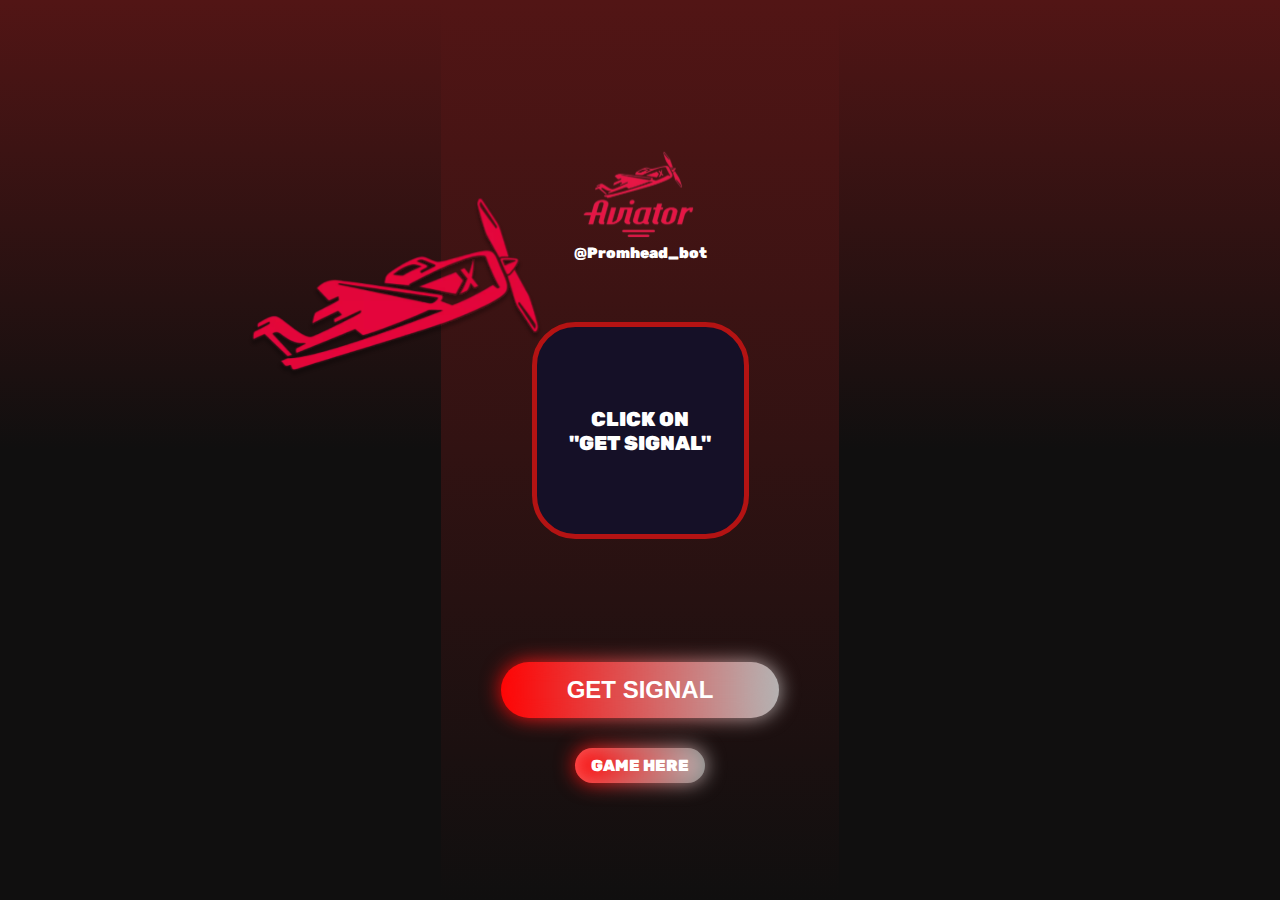
==== aviator/index.html @ 8699faf8 "added aviator" ====
<!DOCTYPE html>
<html lang="en">

<head>
  <meta charset="UTF-8">
  <meta name="viewport" content="width=device-width, initial-scale=1.0">
  <link rel="stylesheet" href="style.css">
  <link href="https://fonts.googleapis.com/css2?family=Oswald:wght@200..700&family=Poppins:ital,wght@0,100;0,200;0,300;0,400;0,500;0,600;0,700;0,800;0,900;1,100;1,200;1,300;1,400;1,500;1,600;1,700;1,800;1,900&family=Roboto:ital,wght@0,100;0,300;0,400;0,500;0,700;0,900;1,100;1,300;1,400;1,500;1,700;1,900&family=Rubik:ital,wght@0,300..900;1,300..900&display=swap" rel="stylesheet">
  <title>Aviator</title>
</head>

<body>
  <div class="background">
    <div class="container">
      <img class="pers-animate" src="assets/icons/plane.svg" alt="plane">

      <div id="error-notification" class="error-notification deactivate">
        <div class="error-background"></div>
        <img class="icon-error" src="assets/icons/error.svg" alt="error">
        <p id="text-error" class="text-error"></p>
        <div id="error-exit" class="error-exit">
          <img src="assets/icons/error-exit.svg" alt="exit">
        </div>
        <div id="error-progress" class="error-progress"></div>
      </div>

      <div class="top-content">
        <img draggable="false" src="assets/icons/logo.svg" alt="logo" class="logo-game">
        <p class="name-bot">@Promhead_bot</p>
      </div>

      <div class="print-signal" id="print-signal"><span>Click on<br>"GET SIGNAL"</span></div>
      <div class="stop-signal-time deactivate" id="stop-signal-time-block">
        <p class="stop-timer" id="stop-timer"></p>
        <div class="stop-progress" id="stop-progress"></div>
      </div>

      <div class="button-game">
        <button class="get-signal" id="get-signal">GET SIGNAL</button>
        <button class="get-signal-two deactivate" id="get-signal-two">GET SIGNAL</button>
        <a href="https://1wyymr.life/casino/play/aviator" class="game-here">GAME HERE</a>
      </div>
    </div>
  </div>

  <script src="main.js"></script>
</body>

</html>
---- aviator/style.css ----
* {
  margin: 0;
  padding: 0;
  box-sizing: border-box;
}

body {
  font-family: "Rubik", sans-serif;
  display: flex;
  justify-content: center;
  align-items: center;
  min-height: 100vh;
  background: linear-gradient(180deg, #521515 0%, #100F0F 50%);
  color: #ffffff;
}

.background {
  width: 398px;
  height: 100vh;
  background-repeat: no-repeat;
  background-size: cover;
  background: linear-gradient(180deg, #521515 0%, #100F0F 100%);
}

.pers-animate {
  position: absolute;
  left: -205px;
  top: 138px;
  z-index: 0;
  width: 319px;
  height: 300px;
  animation: cowmove 15s infinite;    
}

@keyframes cowmove{
    0% {
      transform: translateX(0px) rotateY(0deg);
    }
    49% {
      transform: translateX(300px) translateY(-25px) rotateY(0deg);
    }
    50% {
      transform: translateX(300px) translateY(-25px) rotateY(0deg);
    }
    100% {
      transform: translateX(0px) rotateY(0deg);
    }
}


.container {
  position: relative;
  width: 398px;
  height: 100vh;
  display: flex;
  justify-content: center;
  align-items: center;
  flex-direction: column;

  background-image: ;
}

.error-notification {
  width: 300px;
  height: 50px;
  position: relative;
  display: flex;
  justify-content: center;
  align-items: center;
  margin-bottom: -25px;
  clip-path: inset(0px round 10px 10px);
  transition: all .2s;
  transform: translateY(-99px);
}

.error-background {
  position: absolute;
  top: 0;
  bottom: 0;
  width: 300px;
  height: 50px;
  background: #FFEBEB;
  opacity: .5;
  border-radius: 10px;
  margin-bottom: -52px;
}

.icon-error {
  z-index: 2;
}

.error-exit {
  position: absolute;
  right: 0;
  width: 50px;
  height: 50px;
  z-index: 2;
  cursor: pointer;
  background: #FFC2C2;
  display: flex;
  justify-content: center;
  align-items: center;
  border-radius: 10px;
}

.text-error {
  color: #ffffff;
  font-size: 12px;
  font-weight: 900;
  z-index: 2;
  display: flex;
  justify-content: center;
  padding-left: 10px;
  padding-right: 45px;
}

.error-progress {
  width: 287px;
  height: 3px;
  background: linear-gradient(90deg, #E00000 0%, #E00000 100%) left /0% 100% no-repeat #D9D9D9;
  z-index: 4;
  position: absolute;
  bottom: 0;
  left: 0;
  border-radius: 5px;
}

@keyframes animateErrorProgress {
  100% {
    background-size: 100% 100%;
  }
}

.top-content {
  margin-bottom: 60px;  
}

.name-bot {
  display: flex;
  justify-content: center;
  font-size: 15px;
  font-weight: 900;
}

.print-signal {
  margin-bottom: 34px;
  display: flex;
  justify-content: center;
  align-items: center;
  width: 217px;
  height: 217px;
  background-color: #151027;
  border: 5px solid #B41313;
  border-radius: 20%;
  font-size: 40px;
  font-weight: 900;
  transition: all .5s;
  z-index: 10;
}

.print-signal span {
  text-transform: uppercase;
  font-size: 20px;
  text-align: center;
}


.stop-signal-time {
  display: flex;
  justify-content: center;
  align-items: center;
  flex-direction: column;
  gap: 10px;
  margin-bottom: 26px;
  width: 230px;
  transition: all .5s;
}

.stop-timer {
  font-size: 20px;
  font-weight: 900;
  height: 35px;
}

.stop-progress {
  width: 221px;
  height: 18px;
  background: linear-gradient(90deg, #FF0303 0%, #B4B4B4 100%) left /0% 100% no-repeat #D9D9D9;
  border-radius: 15px;
}

@keyframes animateProgress {
  100% {
    background-size: 100% 100%;
  }
}

.button-game {
  display: flex;
  flex-direction: column;
  gap: 30px;
}

.get-signal {
  position: relative;
  width: 278px;
  height: 56px;
  border: none;
  background: linear-gradient(90deg, #FF0303 0%, #B4B4B4 100%); box-shadow: 0px 1px 2px rgba(0, 0, 0, 0.05);
  box-shadow: 0px 1px 2px rgba(0, 0, 0, 0.05);
  border-radius: 30px;
  color: #ffffff;
  font-size: 24px;
  font-weight: 900;
  cursor: pointer;
  transition: all .2s;
  z-index: 0;
}

.get-signal-two {
  position: absolute;
  width: 278px;
  height: 56px;
  border: none;
  box-shadow: 0px 1px 2px rgba(0, 0, 0, 0.05);
  border-radius: 30px;
  background: linear-gradient(90deg, #FF0303 0%, #B4B4B4 100%); box-shadow: 0px 1px 2px rgba(0, 0, 0, 0.05);
  color: #ffffff;
  font-size: 24px;
  font-weight: 900;
  cursor: pointer;
  z-index: -1;
  transition: all .2s;
}

.game-here {
  position: relative;
  display: flex;
  justify-content: center;
  align-items: center;
  margin: 0 auto;
  width: 130px;
  height: 35px;
  background: linear-gradient(90deg, #FE6060 0%, #828885 100%);
  box-shadow: 0px 1px 2px rgba(0, 0, 0, 0.05);
  box-shadow: 0px 1px 2px rgba(0, 0, 0, 0.05);
  border-radius: 30px;
  color: #ffffff;
  font-size: 16px;
  font-weight: 900;
  text-decoration: none;
  transition: all .2s;
  z-index: 4;
}

.get-signal::before, .game-here::before, .get-signal-two::before{
  content: "";
  position: absolute;
  inset: 0px;
  z-index: -1;
  background: linear-gradient(90deg, #FF0303 0%, #B4B4B4 100%); box-shadow: 0px 1px 2px rgba(0, 0, 0, 0.05);
  filter: blur(10px);
  border-radius: 30px;
}

.get-signal:active, .game-here:active, .get-signal-two:active{
  transform: scale(95%);
}

.deactivate {
  opacity: 0;
}
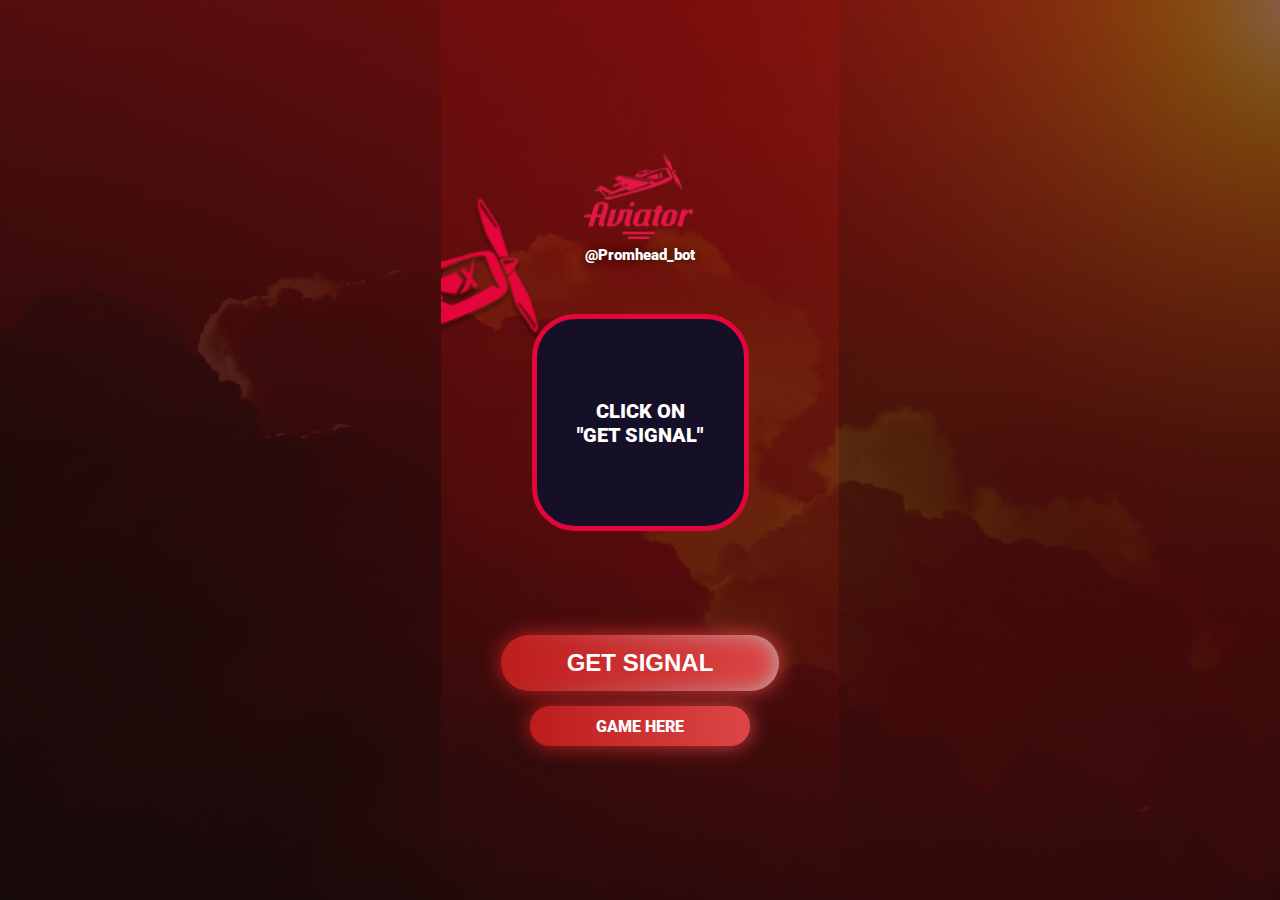
==== commit 4a0a5913: "fix signals" ====
--- a/aviator/index.html
+++ b/aviator/index.html
@@ -38,7 +38,7 @@
       <div class="button-game">
         <button class="get-signal" id="get-signal">GET SIGNAL</button>
         <button class="get-signal-two deactivate" id="get-signal-two">GET SIGNAL</button>
-        <a href="https://1wyymr.life/casino/play/aviator" class="game-here">GAME HERE</a>
+        <a href="https://1wrug.life/casino/play/aviator" class="game-here">GAME HERE</a>
       </div>
     </div>
   </div>
--- a/aviator/style.css
+++ b/aviator/style.css
@@ -5,7 +5,7 @@
 }
 
 body {
-  font-family: "Rubik", sans-serif;
+  font-family: "Roboto", sans-serif;
   display: flex;
   justify-content: center;
   align-items: center;
@@ -17,9 +17,22 @@
 .background {
   width: 398px;
   height: 100vh;
+  background: linear-gradient(180deg, #611414 0%, #100F0F 100%);
+}
+
+.background::before {
+  content: "";
+  position: absolute;
+  top: 0px;
+  right: 0px;
+  bottom: 0px;
+  left: 0px;
+
   background-repeat: no-repeat;
   background-size: cover;
-  background: linear-gradient(180deg, #521515 0%, #100F0F 100%);
+  background-image: url("assets/background.jpg");
+  background-position: center;
+  opacity: 0.3;
 }
 
 .pers-animate {
@@ -33,7 +46,7 @@
 }
 
 @keyframes cowmove{
-    0% {
+    /* 0% {
       transform: translateX(0px) rotateY(0deg);
     }
     49% {
@@ -44,26 +57,36 @@
     }
     100% {
       transform: translateX(0px) rotateY(0deg);
-    }
+    } */
+  0% {
+      left: -100px;
+      transform: translateX(0);
+  }
+  100% {
+      left: 100vw;
+      transform: translateX(100vw);
+  }
 }
 
 
 .container {
   position: relative;
+  top: 0;
+  padding: 0;
   width: 398px;
   height: 100vh;
   display: flex;
   justify-content: center;
   align-items: center;
   flex-direction: column;
-
-  background-image: ;
+  overflow: hidden;
 }
 
 .error-notification {
+  position: absolute;
   width: 300px;
   height: 50px;
-  position: relative;
+  top: 10px;
   display: flex;
   justify-content: center;
   align-items: center;
@@ -71,6 +94,7 @@
   clip-path: inset(0px round 10px 10px);
   transition: all .2s;
   transform: translateY(-99px);
+  z-index: 50;
 }
 
 .error-background {
@@ -80,7 +104,7 @@
   width: 300px;
   height: 50px;
   background: #FFEBEB;
-  opacity: .5;
+  opacity: .8;
   border-radius: 10px;
   margin-bottom: -52px;
 }
@@ -132,7 +156,9 @@
 }
 
 .top-content {
-  margin-bottom: 60px;  
+  position: relative;
+  top: -10px;
+  margin-bottom: 40px;
 }
 
 .name-bot {
@@ -140,22 +166,24 @@
   justify-content: center;
   font-size: 15px;
   font-weight: 900;
+  text-shadow: 0 0 10px rgba(0, 0, 0, 0.7);
 }
 
 .print-signal {
-  margin-bottom: 34px;
-  display: flex;
-  justify-content: center;
-  align-items: center;
   width: 217px;
   height: 217px;
+  position: relative;
+  display: flex;
+  justify-content: center;
+  align-items: center;
   background-color: #151027;
-  border: 5px solid #B41313;
+  border: 5px solid #e4063a;
   border-radius: 20%;
-  font-size: 40px;
-  font-weight: 900;
-  transition: all .5s;
+  font-size: 3em;
+  font-weight: 900;
   z-index: 10;
+  transition: background-color .5s, border-color .5s, transform .5s;
+  margin-bottom: 15px;
 }
 
 .print-signal span {
@@ -185,7 +213,7 @@
 .stop-progress {
   width: 221px;
   height: 18px;
-  background: linear-gradient(90deg, #FF0303 0%, #B4B4B4 100%) left /0% 100% no-repeat #D9D9D9;
+  background: linear-gradient(90deg, #c00606 0%, #B4B4B4 100%) left /0% 100% no-repeat #D9D9D9;
   border-radius: 15px;
 }
 
@@ -198,7 +226,7 @@
 .button-game {
   display: flex;
   flex-direction: column;
-  gap: 30px;
+  gap: 15px;
 }
 
 .get-signal {
@@ -206,7 +234,7 @@
   width: 278px;
   height: 56px;
   border: none;
-  background: linear-gradient(90deg, #FF0303 0%, #B4B4B4 100%); box-shadow: 0px 1px 2px rgba(0, 0, 0, 0.05);
+  background: linear-gradient(90deg, #bd1c1c 0%, #B4B4B4 100%); box-shadow: 0px 1px 2px rgba(0, 0, 0, 0.05);
   box-shadow: 0px 1px 2px rgba(0, 0, 0, 0.05);
   border-radius: 30px;
   color: #ffffff;
@@ -224,7 +252,7 @@
   border: none;
   box-shadow: 0px 1px 2px rgba(0, 0, 0, 0.05);
   border-radius: 30px;
-  background: linear-gradient(90deg, #FF0303 0%, #B4B4B4 100%); box-shadow: 0px 1px 2px rgba(0, 0, 0, 0.05);
+  background: linear-gradient(90deg, #bd1c1c 0%, #B4B4B4 100%); box-shadow: 0px 1px 2px rgba(0, 0, 0, 0.05);
   color: #ffffff;
   font-size: 24px;
   font-weight: 900;
@@ -239,9 +267,9 @@
   justify-content: center;
   align-items: center;
   margin: 0 auto;
-  width: 130px;
-  height: 35px;
-  background: linear-gradient(90deg, #FE6060 0%, #828885 100%);
+  width: 220px;
+  height: 40px;
+  background: linear-gradient(90deg, #bd1c1c 0%, #dd4747 100%);
   box-shadow: 0px 1px 2px rgba(0, 0, 0, 0.05);
   box-shadow: 0px 1px 2px rgba(0, 0, 0, 0.05);
   border-radius: 30px;
@@ -258,7 +286,7 @@
   position: absolute;
   inset: 0px;
   z-index: -1;
-  background: linear-gradient(90deg, #FF0303 0%, #B4B4B4 100%); box-shadow: 0px 1px 2px rgba(0, 0, 0, 0.05);
+  background: linear-gradient(90deg, #bd1c1c 0%, #dd4747 100%); box-shadow: 0px 1px 2px rgba(0, 0, 0, 0.05);
   filter: blur(10px);
   border-radius: 30px;
 }
